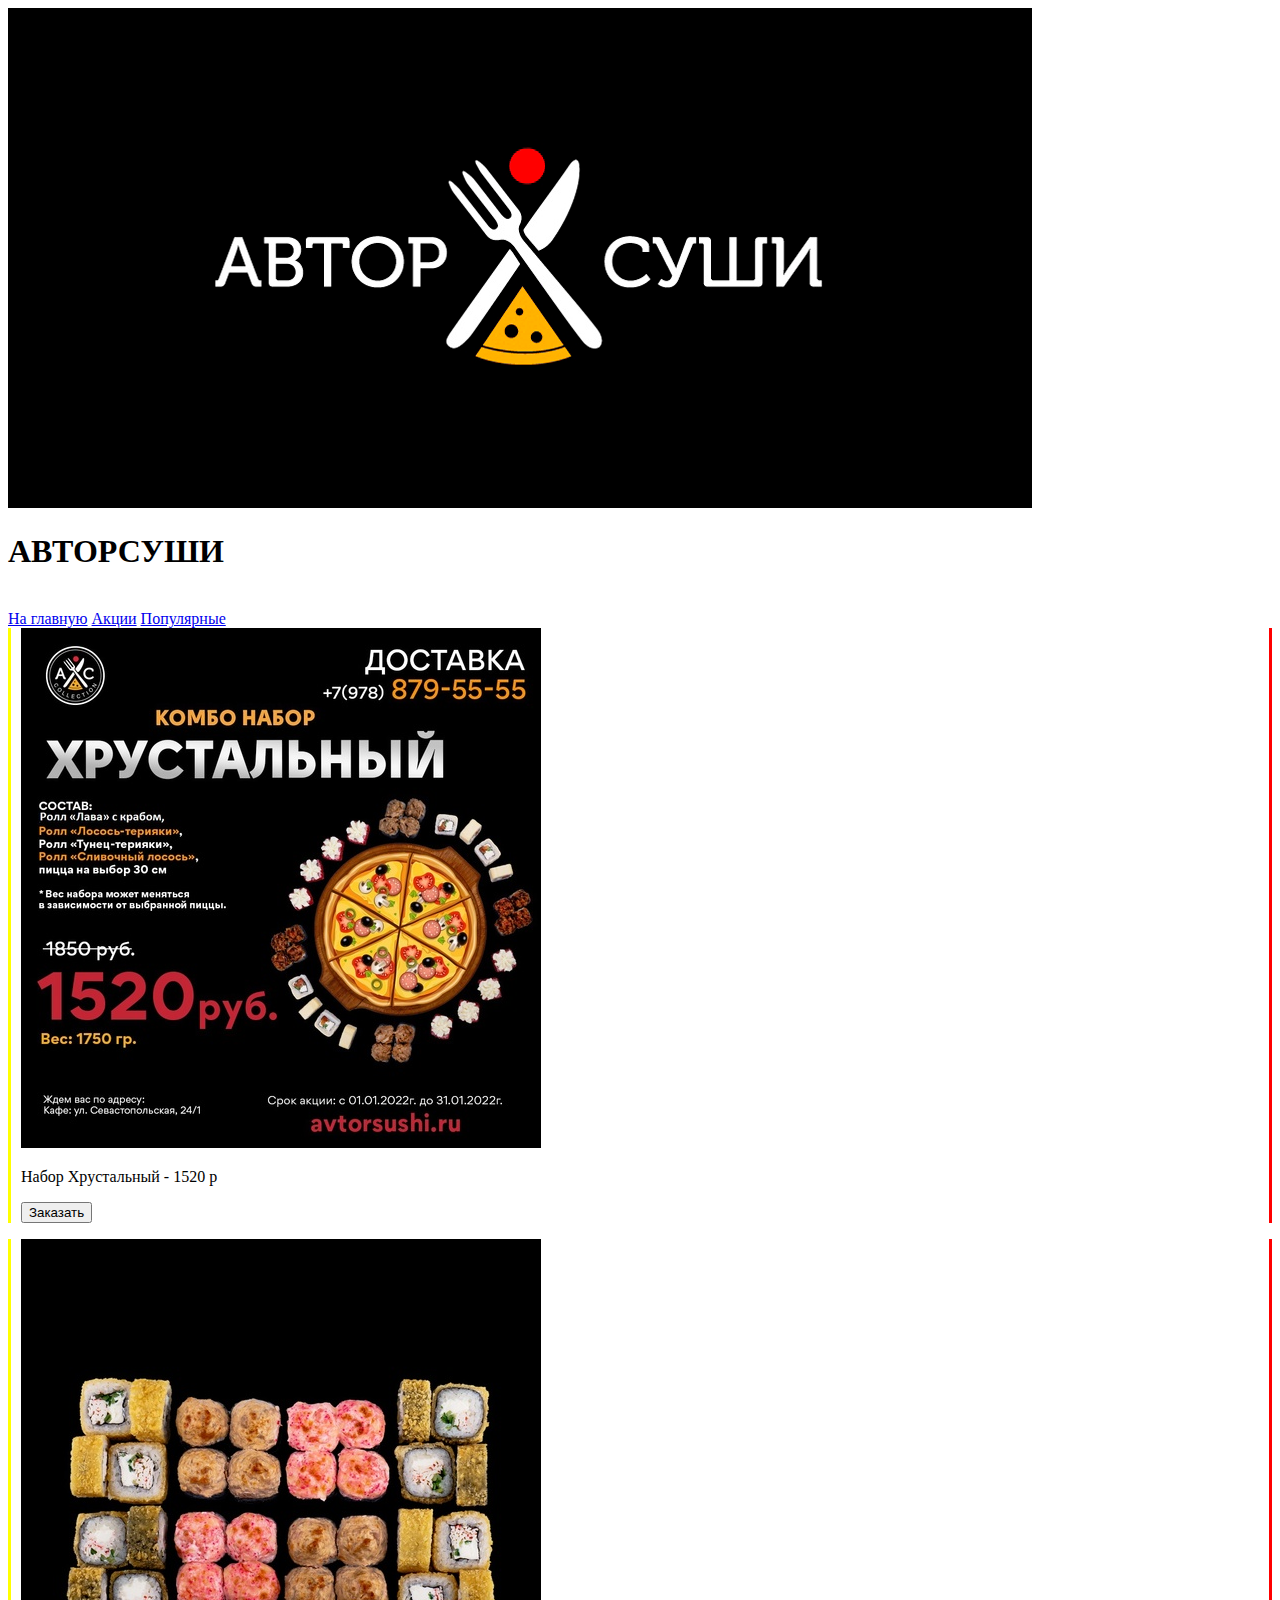
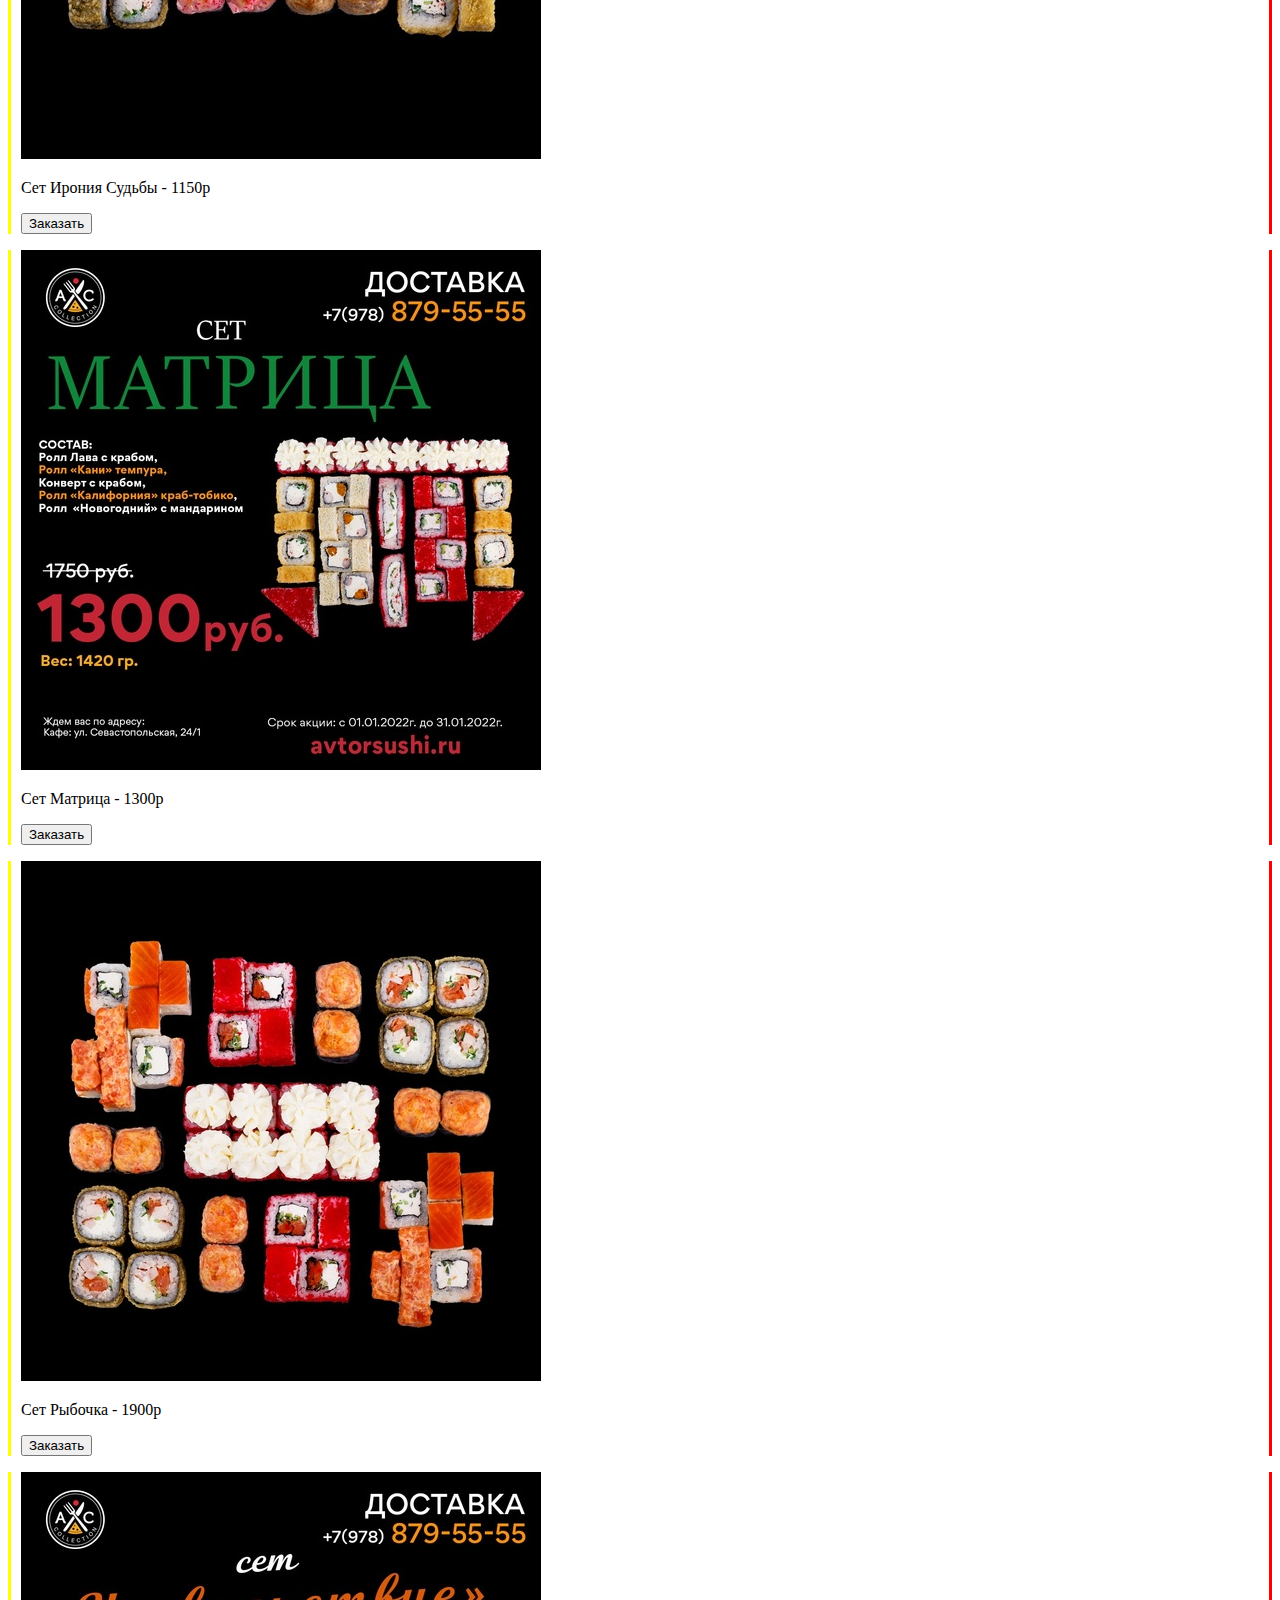
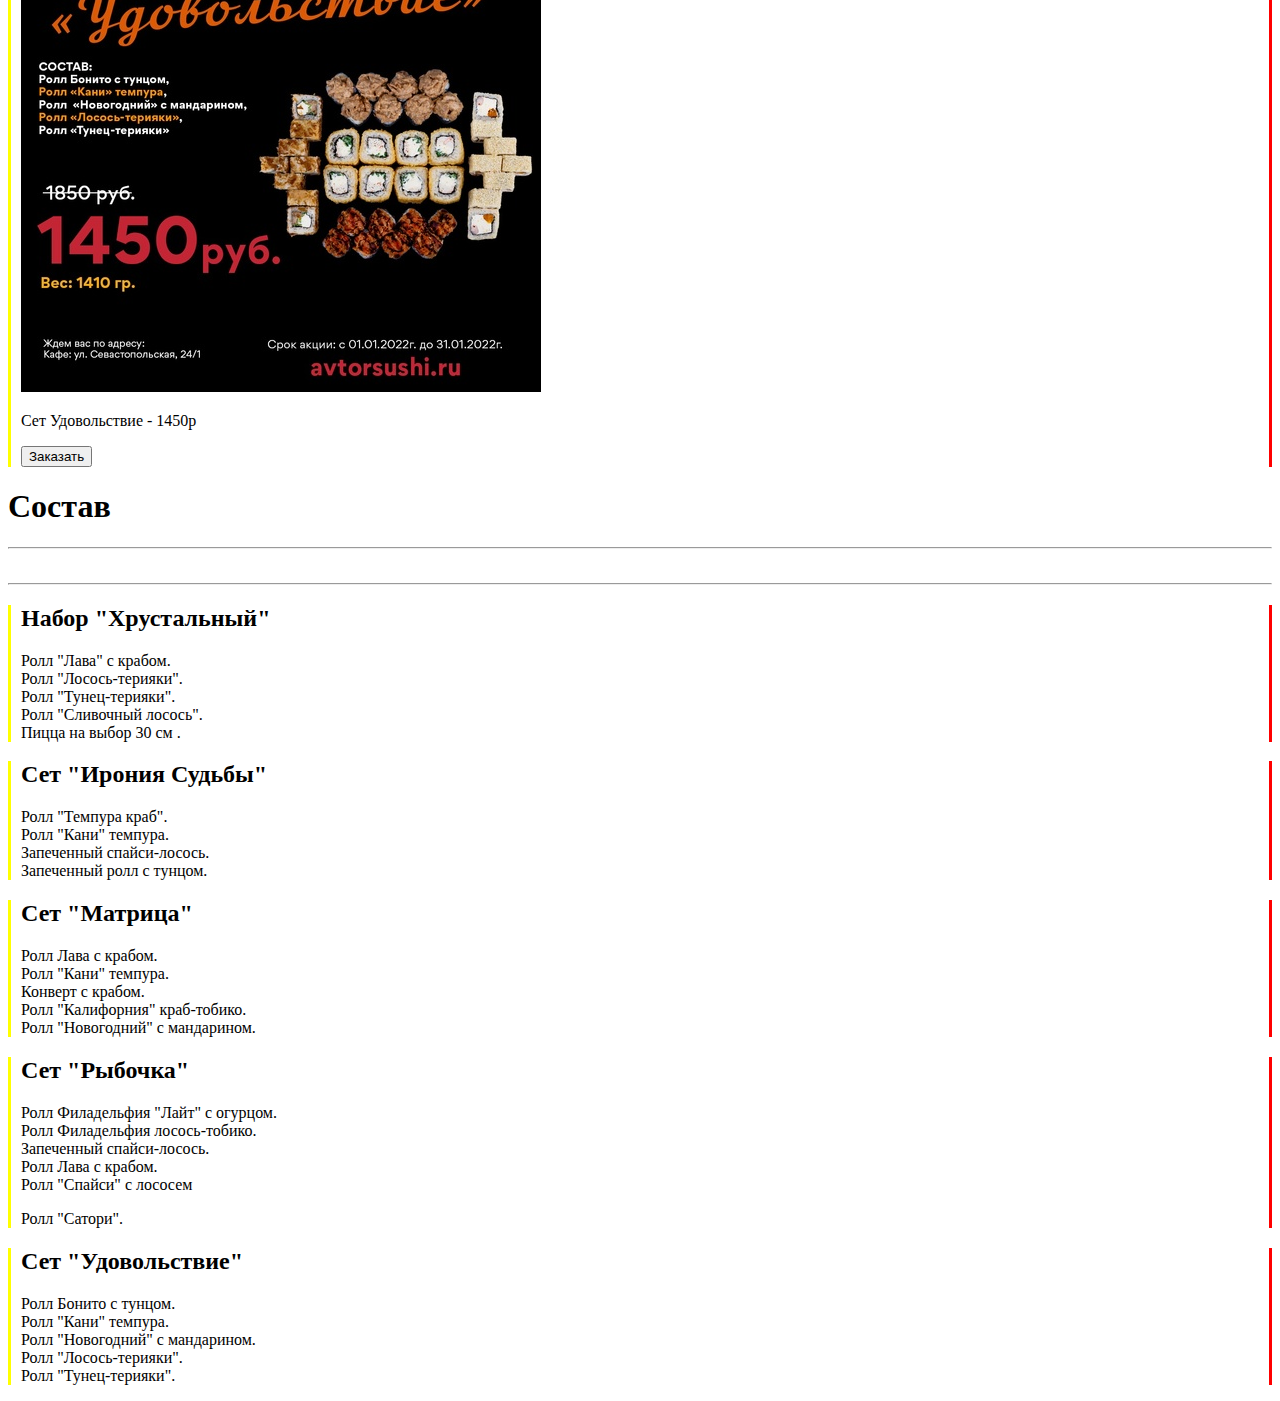
==== html/new.html @ a0226142 "Add files via upload" ====
<!DOCTYPE html>
<html lang="en">
<head>
    <link rel="stylesheet" href="../css/new.css">
    <link rel="style icon" href="../img/logoo.jpg"> 
    <meta charset="UTF-8">
    <meta http-equiv="X-UA-Compatible" content="IE=edge">
    <meta name="viewport" content="width=device-width, initial-scale=1.0">
    <title>Автор суши - круглосуточно</title>
</head>
<div class="wrapper">
    <div class="logo-main">
        <img class="logo" src="../img/logo.png" alt="logo">
    </div>
 <div class="header-wrapper">
     <header>
         <div class="logo-loc">
           <h1><font class="font1">АВТОР</font><font class="font2">СУШИ</font></h1><br>
        </div>
            <nav class="nav-a">
            <a href="../index.html">На главную</a>
            <a class="a-1" href="../html/stocks.html">Акции</a>
            <a class="a-2" href="../html/popular.html">Популярные</a>
            </nav>
        </div>
</header>
</div>
        
<body>
    <section class="section-sushi">
        <div class="sushi-wrapper">
            <div style="border-left:3px solid yellow; padding-left:10px; border-right: 3px solid red; padding-right: 10px;">
                <img class="sushi" src="../img/Комбо набор Хрустальный.jpg" alt="">
                <p> Набор Хрустальный - 1520 р</p>
                <p><input class="submit" type="submit" value="Заказать"></p>
            </div>
            <div style="border-left:3px solid yellow; padding-left:10px; border-right: 3px solid red; padding-right: 10px;">
                <img class="sushi" src="../img/Сет Ирония Судьбы.jpg" alt="">
                <p>Сет Ирония Судьбы - 1150р</p>
                <p><input class="submit" type="submit" value="Заказать"></p>
            </div>
            <div style="border-left:3px solid yellow; padding-left:10px; border-right: 3px solid red; padding-right: 10px;">
                <img class="sushi" src="../img/сет матрица.jpg" alt="">
                <p>Сет Матрица - 1300р</p>
                <p><input class="submit" type="submit" value="Заказать"></p>
            </div>
            <div style="border-left:3px solid yellow; padding-left:10px; border-right: 3px solid red; padding-right: 10px;">
                <img class="sushi" src="../img/Сет Рыбочка.jpg" alt="">
                <p>Сет Рыбочка - 1900р</p>
                <p><input class="submit" type="submit" value="Заказать"></p>
            </div>
            <div style="border-left:3px solid yellow; padding-left:10px; border-right: 3px solid red; padding-right: 10px;">
                <img class="sushi" src="../img/сет удовольствие.jpg" alt="">
                <p>Сет Удовольствие - 1450р</p>
                <p><input class="submit" type="submit" value="Заказать"></p>
           </div> 
        </div>
</section>
    <h1>Состав</h1>
        <hr class="hr1">
            <br>
                <hr class="hr2">
    <section class="section-sushi">
        <div class="sushi-wrapper">
            <div style="border-left:3px solid yellow; padding-left:10px; border-right: 3px solid red; padding-right: 10px;">
                <h2>Набор "Хрустальный"</h2>
                    <p>
                        Ролл "Лава" с крабом. <br>
                        Ролл "Лосось-терияки".<br>
                        Ролл "Тунец-терияки". <br>
                        Ролл "Сливочный лосось".<br>
                        Пицца на выбор 30 см .
                    </p>
            </div>
        <div style="border-left:3px solid yellow; padding-left:10px; border-right: 3px solid red; padding-right: 10px;">
            <h2>Сет "Ирония Судьбы"</h2>
                <p>
                    Ролл "Темпура краб". <br>
                    Ролл "Кани" темпура. <br>
                    Запеченный спайси-лосось. <br>
                    Запеченный ролл с тунцом.
                </p>
            </div>
        <div style="border-left:3px solid yellow; padding-left:10px; border-right: 3px solid red; padding-right: 10px;">
            <h2>Сет "Матрица"</h2>
                <p>
                    Ролл Лава с крабом. <br>
                    Ролл "Кани" темпура. <br>
                    Конверт с крабом. <br>
                    Ролл "Калифорния" краб-тобико. <br>
                    Ролл "Новогодний" с мандарином.
                </p>
        </div>
    <div style="border-left:3px solid yellow; padding-left:10px; border-right: 3px solid red; padding-right: 10px;">
        <h2>Сет "Рыбочка"</h2>
            <p>
                Ролл Филадельфия "Лайт" с огурцом. <br>
                Ролл Филадельфия лосось-тобико. <br>
                Запеченный спайси-лосось. <br>
                Ролл Лава с крабом. <br>
                Ролл "Спайси" с лососем<div class="br"></div>
                Ролл "Сатори".
        </div>
    <div style="border-left:3px solid yellow; padding-left:10px; border-right: 3px solid red; padding-right: 10px;">
        <h2>Сет "Удовольствие"</h2>
            <p>
                Ролл Бонито с тунцом. <br>
                Ролл "Кани" темпура. <br>
                Ролл "Новогодний" с мандарином. <br>
                Ролл "Лосось-терияки". <br>
                Ролл "Тунец-терияки". 
            </p>
        </div>
    </div>
</section>
</body>
</html>
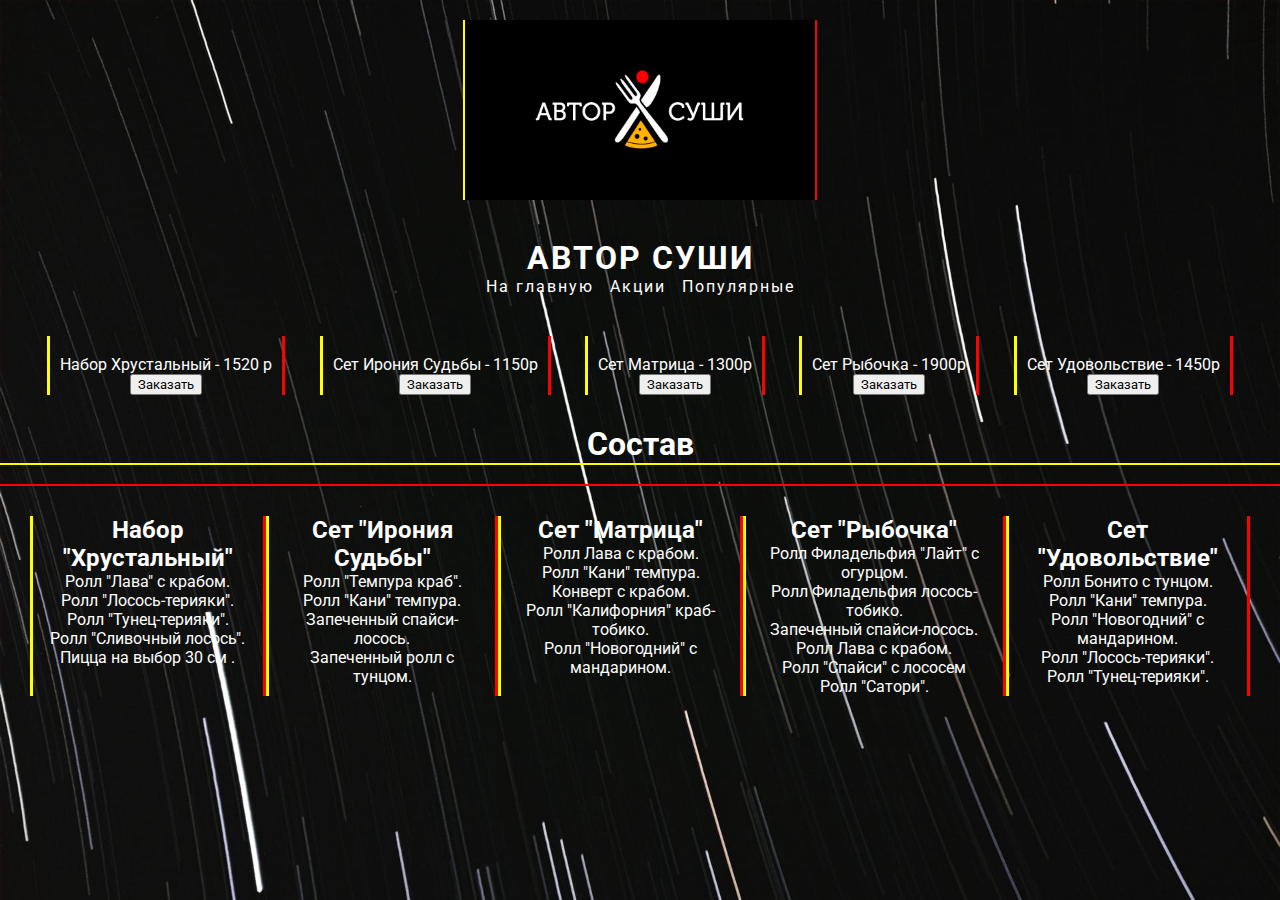
==== commit a61935e1: "Update new.html" ====
--- a/html/new.html
+++ b/html/new.html
@@ -15,7 +15,7 @@
  <div class="header-wrapper">
      <header>
          <div class="logo-loc">
-           <h1><font class="font1">АВТОР</font><font class="font2">СУШИ</font></h1><br>
+            <h1><span>АВТОР</span> <span class="span-sushi">СУШИ</span></h1>
         </div>
             <nav class="nav-a">
             <a href="../index.html">На главную</a>
@@ -30,27 +30,27 @@
     <section class="section-sushi">
         <div class="sushi-wrapper">
             <div style="border-left:3px solid yellow; padding-left:10px; border-right: 3px solid red; padding-right: 10px;">
-                <img class="sushi" src="../img/Комбо набор Хрустальный.jpg" alt="">
+                <img class="sushi" src="../img/КомбонаборХрустальный.jpg" alt="">
                 <p> Набор Хрустальный - 1520 р</p>
                 <p><input class="submit" type="submit" value="Заказать"></p>
             </div>
             <div style="border-left:3px solid yellow; padding-left:10px; border-right: 3px solid red; padding-right: 10px;">
-                <img class="sushi" src="../img/Сет Ирония Судьбы.jpg" alt="">
+                <img class="sushi" src="../img/СетИронияСудьбы.jpg" alt="">
                 <p>Сет Ирония Судьбы - 1150р</p>
                 <p><input class="submit" type="submit" value="Заказать"></p>
             </div>
             <div style="border-left:3px solid yellow; padding-left:10px; border-right: 3px solid red; padding-right: 10px;">
-                <img class="sushi" src="../img/сет матрица.jpg" alt="">
+                <img class="sushi" src="../img/сетматрица.jpg" alt="">
                 <p>Сет Матрица - 1300р</p>
                 <p><input class="submit" type="submit" value="Заказать"></p>
             </div>
             <div style="border-left:3px solid yellow; padding-left:10px; border-right: 3px solid red; padding-right: 10px;">
-                <img class="sushi" src="../img/Сет Рыбочка.jpg" alt="">
+                <img class="sushi" src="../img/СетРыбочка.jpg" alt="">
                 <p>Сет Рыбочка - 1900р</p>
                 <p><input class="submit" type="submit" value="Заказать"></p>
             </div>
             <div style="border-left:3px solid yellow; padding-left:10px; border-right: 3px solid red; padding-right: 10px;">
-                <img class="sushi" src="../img/сет удовольствие.jpg" alt="">
+                <img class="sushi" src="../img/сетудовольствие.jpg" alt="">
                 <p>Сет Удовольствие - 1450р</p>
                 <p><input class="submit" type="submit" value="Заказать"></p>
            </div> 
@@ -114,4 +114,4 @@
     </div>
 </section>
 </body>
-</html>+</html>
--- a/css/new.css
+++ b/css/new.css
@@ -0,0 +1,105 @@
+@import url('https://fonts.googleapis.com/css2?family=Roboto:ital,wght@0,100;0,300;0,400;0,500;0,700;0,900;1,100;1,300;1,400;1,500;1,700;1,900&display=swap');
+*{
+    margin: 0 auto;
+    font-family: 'Roboto', sans-serif;
+    text-align: center;
+    color: white;
+}
+body{
+    background-image: url(../img/UMZuKsy-ql0.jpg);
+    background-repeat: no-repeat;
+    background-size: cover;
+    width: 100%;
+}
+.logo{
+    width: 350px;
+    height: 180px;
+    margin-top: 20px;
+    border-left: 2px yellow solid;
+    border-right: 2px red solid;
+    margin-bottom: 5px;
+    transition: ease;
+    -moz-transition: all 1s linear;
+    -o-transition: all 1s linear;
+    -webkit-transition: all 1s linear;
+    cursor: pointer;
+}
+.header-wrapper{
+    display: flex;
+    justify-content: space-between;
+    text-align: center;
+    margin-top: 20px;
+    padding: 10px;
+    letter-spacing: 2px;
+    
+}
+.logo:hover{
+    transform: scale(1.2);
+}
+nav a{
+    color: white;
+    text-decoration: none;
+    margin: 5px;
+    text-indent: 0px;
+    transition: ease;
+    -moz-transition: all 1s linear;
+    -o-transition: all 1s linear;
+    -webkit-transition:all 1s  linear;
+}
+nav a:hover{
+    color: yellow;
+}
+.sushi-wrapper{
+    display: flex;
+    justify-content: space-around;
+    margin: 10px;
+    padding: 20px;
+    
+}
+.sushi{
+    width: 250px;
+    padding: 5px;
+    flex-direction: column;
+    justify-content: space-between;
+    align-items: center;
+    text-indent: 0px;
+    transition: ease;
+    -moz-transition: all 1s linear;
+    -o-transition: all 1s linear;
+    -webkit-transition: all 1s linear;
+    cursor: pointer;
+}
+.sushi:hover{
+    border-top: 2px yellow solid;
+    border-right: 2px red solid;
+    border-bottom: 2px red solid;
+    border-left: 2px yellow solid;
+}
+.submit{
+    color: black;
+}
+
+.font1{
+    color: yellow;
+}
+.font2{
+    color: red;
+}
+.a-2:hover{
+    color: red;
+}
+.a-1:hover{
+    color: white;
+}
+.hr1{
+    border: none;
+    color: yellow;
+    background-color: yellow;
+    height: 2px;
+}
+.hr2{
+    border: none;
+    color: red;
+    background-color: red;
+    height: 2px;
+}
